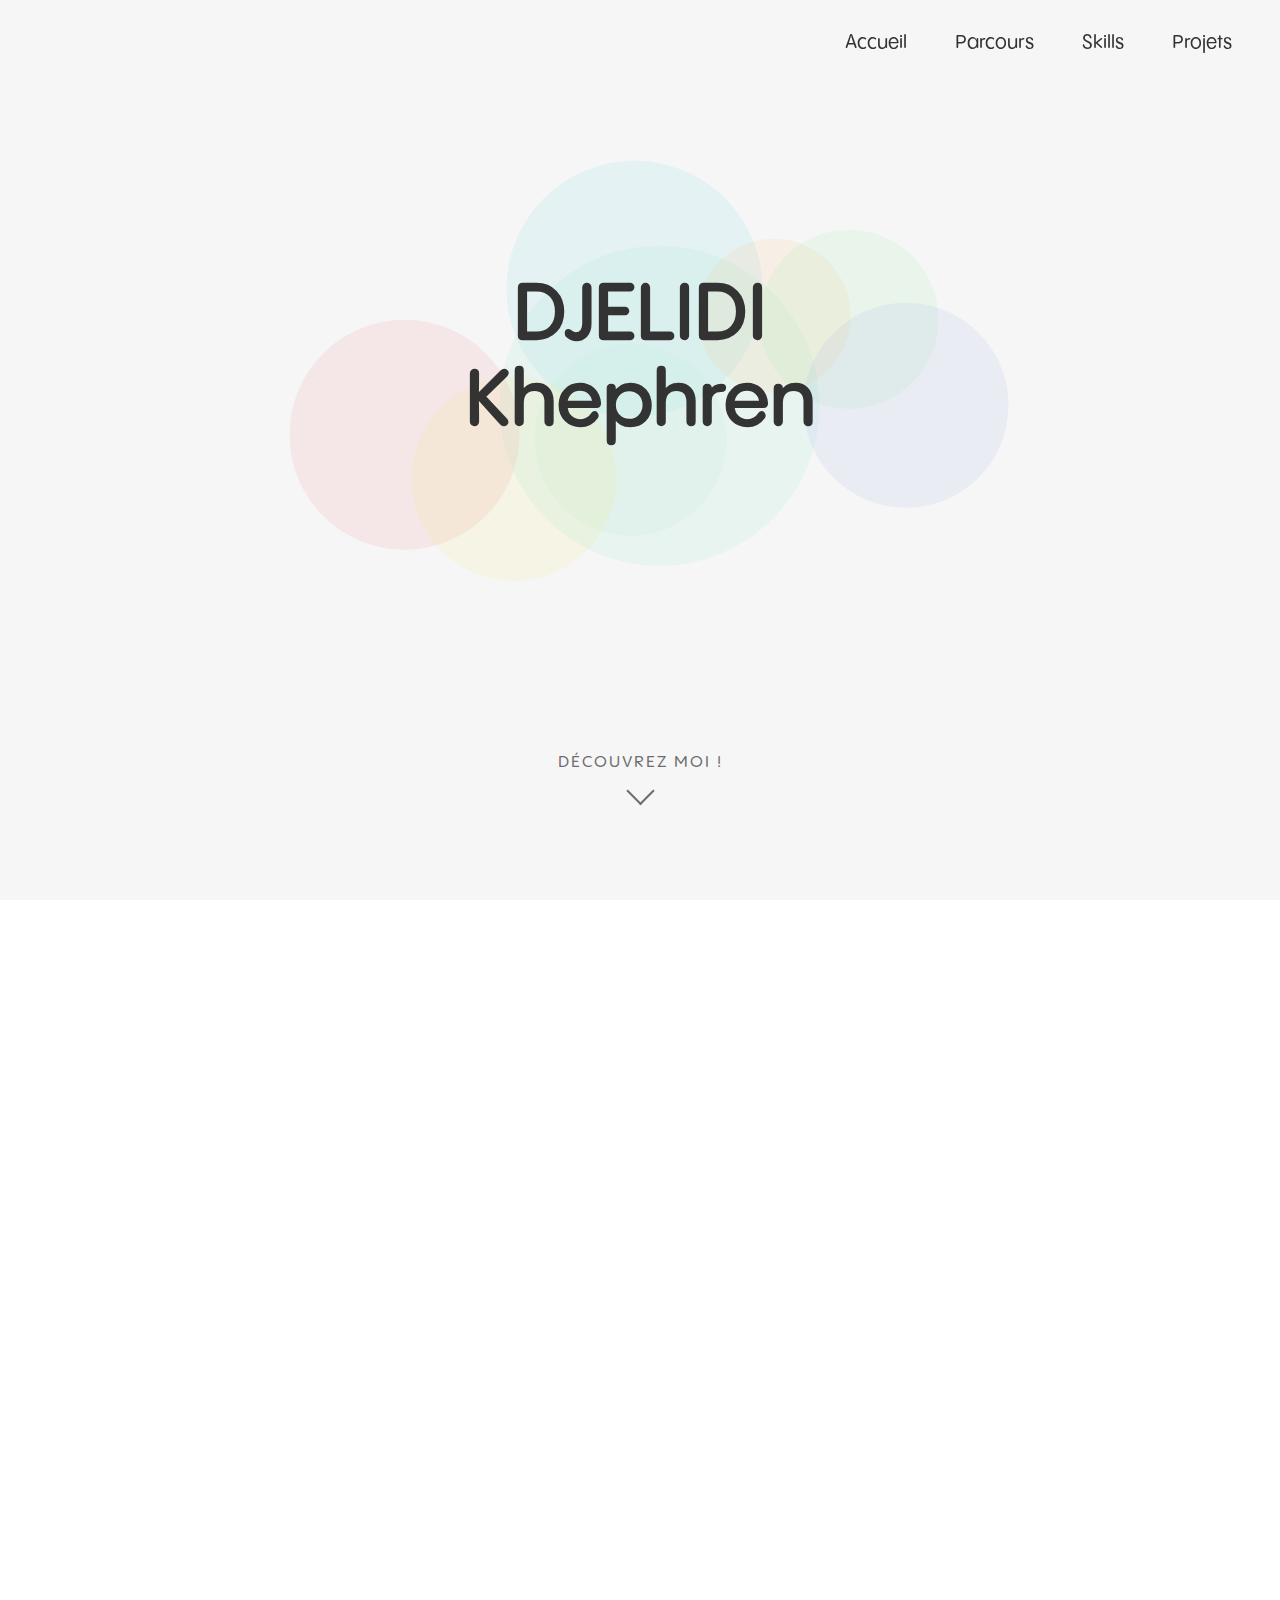
==== index.html @ f9249ec6 "Rename portfolio.html to index.html" ====
<!DOCTYPE html>
<html lang="fr">
<head>
    <meta name="viewport" content="width=device-width, initial-scale=1.0">
    <link href="style/base.css" rel="stylesheet">
    <link href="style/blocs.css" rel="stylesheet">
    <link href="style/home.css" rel="stylesheet">
    <link href="style/parcours.css" rel="stylesheet">
    <link href="style/projets.css" rel="stylesheet">
    <link href="style/profil.css" rel="stylesheet">
    <link href="style/skills.css" rel="stylesheet">
    <meta charset="UTF-8">
    <title>Portfolio</title>
    <script src="js/skill.js" defer></script>
    <script src="js/carouselle .js" defer></script>
    <link rel="stylesheet" href="https://cdnjs.cloudflare.com/ajax/libs/font-awesome/6.5.1/css/all.min.css">
</head>

<body>
    <header class="main-header">
        <nav>
            <ul>
                <li><a href="#home">Accueil</a></li>
                <li><a href="#parcours">Parcours</a></li>
                <li><a href="#skill">Skills</a></li>
                <li><a href="#projets">Projets</a></li>
            </ul>
        </nav>
    </header>
    
    <i class="fa-solid fa-bars icon-menu" onclick="toggleMenu()"></i>
    
    <div class="side-menu" id="sideMenu">
        <ul>
            <li><a href="#home">Accueil</a></li>
            <li><a href="#parcours">Parcours</a></li>
            <li><a href="#skill">Skills</a></li>
            <li><a href="#projets">Projets</a></li>
        </ul>
    </div>
    
    <script>
        function toggleMenu() {
            const menu = document.getElementById('sideMenu');
            menu.classList.toggle('active');
        }
    </script>

<main>
    <section id="home">
        <div class="home-content">
            <div class="name-container">
                <h1>DJELIDI</h1>
                <h1>Khephren</h1>
            </div>
            <div class="background-shapes">
                <div class="shape shape-1"></div>
                <div class="shape shape-2"></div>
                <div class="shape shape-3"></div>
                <div class="shape shape-4"></div>
                <div class="shape shape-5"></div>
                <div class="shape shape-6"></div>
                <div class="shape shape-7"></div>
                <div class="shape shape-8"></div>
            </div>
            <div class="scroll-indicator">
                <span>Découvrez moi !</span>
                <div class="scroll-arrow"></div>
            </div>
        </div>
    </section>

    <header>
    </header>


    <section id="profil">
        <h2>Qui suis-je ?</h2>
        <div class="profil-card">
            <div class="profil-image">
                <img src="assets/profil.jpg" alt="Photo de profil">
            </div>
            <div class="profil-content">
                <p>Je m'appelle DJELIDI Khephren et je suis un étudiant de BUT Informatique. Actuellement en seconde année à l'IUT de Marne-la-Vallée, je souhaite grâce a ce portfolio vous présenter mes compétences et mes projets.</p>
            </div>
            <a href="annexe/cv.pdf" target="_blank" class="cv-button">curriculum vitae</a>
        </div>
    </section>

    <section id="parcours">
        <h2>Parcours</h2>
        <div class="carousel">
            <div class="carousel-container">
                <div class="education-card">
                    <div class="icon-container">
                        <img src="assets/parcours1.svg" alt="Diplôme" class="education-icon">
                    </div>
                    <div class="education-content">
                        <h3>Lycée polyvalent Diderot </h3>
                        <p>Obtention du bac STI2D spécialité SIN avec mention assez bien.</p>
                    </div>
                </div>
                <div class="education-card">
                    <div class="icon-container">
                        <img src="assets/parcours2.svg" alt="Diplôme" class="education-icon">
                    </div>
                    <div class="education-content">
                        <h3>IUT de Marne-la-Vallée</h3>
                        <p>En seconde année de BUT Informatique avec l'obtention du BUT prévu pour 2026.</p>
                    </div>
                </div>
                <div class="education-card">
                    <div class="icon-container">
                        <img src="assets/parcours3.svg" alt="Diplôme" class="education-icon">
                    </div>
                    <div class="education-content">
                        <h3>Le futur</h3>
                        <p>Après mon BUT, je souhaite continuer si possible mes études en école d'ingénieur informatique ou en master informatique.</p>
                    </div>
                </div>
            </div>
            <div class="carousel-controls">
                <button class="carousel-control prev">&lt;</button>
                <button class="carousel-control next">&gt;</button>
            </div>
        </div>
    </section>

    <section id="skill">
        <h2>Compétences</h2>
        <div class="skills-container">
            <div class="skill-group">
                <div class="web-skill">
                    <div class="skill-circle">
                        <i class="fas fa-globe skill-icon"></i>
                        <p>WEB</p>
                    </div>
                    <div class="sub-skill" id="soft-1">
                        <div class="sub-skill-circle">
                            <i class="fab fa-html5"></i>
                        </div>
                        <span>HTML</span>
                    </div>
                    <div class="sub-skill" id="soft-2">
                        <div class="sub-skill-circle">
                            <i class="fab fa-css3-alt"></i>
                        </div>
                        <span>CSS</span>
                    </div>
                    <div class="sub-skill" id="soft-3">
                        <div class="sub-skill-circle">
                            <i class="fab fa-react"></i>
                        </div>
                        <span>React</span>
                    </div>
                    <div class="sub-skill" id="soft-4">
                        <div class="sub-skill-circle">
                            <i class="fab fa-js"></i>
                        </div>
                        <span>JavaScript</span>
                    </div>
                </div>

                <div class="dev-skill">
                    <div class="skill-circle">
                        <i class="fas fa-code skill-icon"></i>
                        <p>DEVELOPPEMENT</p>
                    </div>
                    <div class="sub-skill" id="dev-1">
                        <div class="sub-skill-circle">
                            <i class="fab fa-python"></i>
                        </div>
                        <span>Python</span>
                    </div>
                    <div class="sub-skill" id="dev-2">
                        <div class="sub-skill-circle">
                            <i class="fab fa-java"></i>
                        </div>
                        <span>Java</span>
                    </div>
                    <div class="sub-skill" id="dev-3">
                        <div class="sub-skill-circle">
                            <i class="fas fa-copyright"></i>
                        </div>
                        <span>C</span>
                    </div>
                    <div class="sub-skill" id="dev-4">
                        <div class="sub-skill-circle">
                            <i class="fas fa-terminal"></i>
                        </div>
                        <span>Bash</span>
                    </div>
                    <div class="sub-skill" id="dev-5">
                        <div class="sub-skill-circle">
                            <i class="fab fa-android"></i>
                        </div>
                        <span>Android Studio</span>
                    </div>
                </div>

                <div class="db-skill">
                    <div class="skill-circle">
                        <i class="fas fa-database skill-icon"></i>
                        <p>BDD</p>
                    </div>
                    <div class="sub-skill" id="db-1">
                        <div class="sub-skill-circle">
                            <i class="fas fa-database"></i>
                        </div>
                        <span>MySQL</span>
                    </div>
                    <div class="sub-skill" id="db-2">
                        <div class="sub-skill-circle">
                            <i class="fas fa-database"></i>
                        </div>
                        <span>PostgreSQL</span>
                    </div>
                    <div class="sub-skill" id="db-3">
                        <div class="sub-skill-circle">
                            <i class="fas fa-database"></i>
                        </div>
                        <span>MongoDB</span>
                    </div>
                </div>

                <div class="other-skill">
                    <div class="skill-circle">
                        <i class="fas fa-tools skill-icon"></i>
                        <p>AUTRE</p>
                    </div>
                    <div class="sub-skill" id="other-1">
                        <div class="sub-skill-circle">
                            <i class="fas fa-file-alt"></i>
                        </div>
                        <span>Suite Office</span>
                    </div>
                    <div class="sub-skill" id="other-2">
                        <div class="sub-skill-circle">
                            <i class="fab fa-figma"></i>
                        </div>
                        <span>Figma</span>
                    </div>
                    <div class="sub-skill" id="other-3">
                        <div class="sub-skill-circle">
                            <i class="fas fa-chart-line"></i>
                        </div>
                        <span>Gantt</span>
                    </div>
                    <div class="sub-skill" id="other-4">
                        <div class="sub-skill-circle">
                            <i class="fas fa-users"></i>
                        </div>
                        <span>Esprit d'équipe</span>
                    </div>
                </div>
            </div>
        </div>
    </section>

    <section id="bloc">
        <h2>Blocs</h2>
        <div class="bloc-container">
            <div class="circle-selector">
                <div class="circle circle-1 active" data-bloc="1"></div>
                <div class="circle circle-2" data-bloc="2"></div>
                <div class="circle circle-3" data-bloc="3"></div>
                <div class="circle circle-4" data-bloc="4"></div>
                <div class="circle circle-5" data-bloc="5"></div>
                <div class="circle circle-6" data-bloc="6"></div>
            </div>
            <div class="bloc-content">
                <div class="bloc bloc-1 active">
                    <h3>Réaliser</h3>
                    <div class="bloc-section">
                        <h4>Situations professionnelles</h4>
                        <ul>
                            <li>Élaborer une application informatique</li>
                            <li>Faire évoluer une application informatique</li>
                            <li>Maintenir en conditions opérationnelles une application informatique</li>
                        </ul>
                    </div>
                    <div class="bloc-section">
                        <h4>Compétences développées</h4>
                        <ul>
                            <li>CE1.01 | En respectant les besoins décrits par le client</li>
                            <li>CE1.03 | En appliquant les principes algorithmiques</li>
                            <li>CE1.04 | En veillant à la qualité du code et à sa documentation</li>
                            <li>CE1.06 | En choisissant les ressources techniques appropriées</li>
                        </ul>
                    </div>
                    <div class="bloc-section">
                        <h4>Projet en lien</h4>
                        <a href="#popup-1" class="en-savoir-plus">En savoir plus</a>
                    </div>
                </div>
                <div class="bloc bloc-2">
                    <h3>Optimiser</h3>
                    <div class="bloc-section">
                        <h4>Situations professionnelles</h4>
                        <ul>
                            <li>Proposer des applications informatiques optimisées en fonction de critères spécifiques : temps d'exécution, précision, consommation de ressources</li>
                            <li>Améliorer les performances des programmes dans des contextes contraints</li>
                            <li>Mettre en place des applications informatiques adaptées et efficaces</li>
                        </ul>
                    </div>
                    <div class="bloc-section">
                        <h4>Compétences développées</h4>
                        <ul>
                            <li>CE2.01 | En formalisant et modélisant des situations complexes</li>
                            <li>CE2.02 | En recensant les algorithmes et les structures de données usuels</li>
                            <li>CE2.03 | En s'appuyant sur des schémas de raisonnement</li>
                        </ul>
                    </div>
                    <div class="bloc-section">
                        <h4>Projet en lien</h4>
                        <a href="#popup-2" class="en-savoir-plus">En savoir plus</a>
                    </div>
                </div>
                <div class="bloc bloc-3">
                    <h3>Administrer</h3>
                    <div class="bloc-section">
                        <h4>Situations professionnelles</h4>
                        <ul>
                            <li>Installer, configurer, mettre à disposition, maintenir en conditions opérationnelles des infrastructures, des services et des réseaux et optimiser le système informatique d'une organisation</li>
                            <li>Déployer une nouvelle architecture technique</li>
                            <li>Améliorer une infrastructure existante</li>
                            <li>Sécuriser les applications et les services</li>
                        </ul>
                    </div>
                    <div class="bloc-section">
                        <h4>Compétences développées</h4>
                        <ul>
                            <li>CE3.01 | En sécurisant le système d'information</li>
                            <li>CE3.03 | En appliquant les normes en vigueur et les bonnes pratiques architecturales et de sécurité</li>
                            <li>CE3.02 | En offrant une qualité de service optimale</li>
                            <li>CE3.04 | En assurant la continuité d'activité</li>
                        </ul>
                    </div>
                    <div class="bloc-section">
                        <h4>Projet en lien</h4>
                        <a href="#popup-3" class="en-savoir-plus">En savoir plus</a>
                    </div>
                </div>
                <div class="bloc bloc-4">
                    <h3>Gérer</h3>
                    <div class="bloc-section">
                        <h4>Situations professionnelles</h4>
                        <ul>
                            <li>Concevoir, gérer, administrer et exploiter les données de l'entreprise et mettre à disposition toutes les informations pour un bon pilotage de l'entreprise</li>
                            <li>Lancer un nouveau projet</li>
                            <li>Sécuriser des données</li>
                        </ul>
                    </div>
                    <div class="bloc-section">
                        <h4>Compétences développées</h4>
                        <ul>
                            <li>CE4.01 | En respectant les réglementations sur le respect de la vie privée et la protection des données personnelles</li>
                            <li>CE4.02 | En respectant les enjeux économiques, sociétaux et écologiques de l'utilisation du stockage de données, ainsi que les différentes infrastructures (data centers, cloud, etc.)</li>
                            <li>CE4.05 | En assurant la cohérence et la qualité</li>
                        </ul>
                    </div>
                    <div class="bloc-section">
                        <h4>Projet en lien</h4>
                        <a href="#popup-4" class="en-savoir-plus">En savoir plus</a>
                    </div>
                </div>
                <div class="bloc bloc-5">
                    <h3>Conduire</h3>
                    <div class="bloc-section">
                        <h4>Situations professionnelles</h4>
                        <ul>
                            <li>Satisfaire les besoins des utilisateurs au regard de la chaîne de valeur du client, organiser et piloter un projet informatique avec des méthodes classiques ou agiles</li>
                            <li>Lancer un nouveau projet</li>
                            <li>Piloter le maintien d'un projet en condition opérationnelle</li>
                            <li>Faire évoluer un système d'information</li>
                        </ul>
                    </div>
                    <div class="bloc-section">
                        <h4>Compétences développées</h4>
                        <ul>
                            <li>CE5.04 | En adoptant une démarche proactive, créative et critique</li>
                            <li>CE5.02 | En respectant les règles juridiques et les normes en vigueur</li>
                            <li>CE5.01 | En communiquant efficacement avec les différents acteurs d'un projet</li>
                        </ul>
                    </div>
                    <div class="bloc-section">
                        <h4>Projet en lien</h4>
                        <a href="#popup-5" class="en-savoir-plus">En savoir plus</a>
                    </div>
                </div>
                <div class="bloc bloc-6">
                    <h3>Collaborer</h3>
                    <div class="bloc-section">
                        <h4>Situations professionnelles</h4>
                        <ul>
                            <li>Acquérir, développer et exploiter les aptitudes nécessaires pour travailler efficacement dans une équipe informatique</li>
                            <li>Lancer un nouveau projet</li>
                            <li>Organiser son travail en relation avec celui de son équipe</li>
                            <li>Élaborer, gérer et transmettre de l'information</li>
                        </ul>
                    </div>
                    <div class="bloc-section">
                        <h4>Compétences développées</h4>
                        <ul>
                            <li>CE6.01 | En inscrivant sa démarche au sein d'une équipe pluridisciplinaire</li>
                            <li>CE6.02 | En accompagnant la mise en œuvre des évolutions informatiques</li>
                            <li>CE6.04 | En développant une communication efficace et collaborative</li>
                        </ul>
                    </div>
                    <div class="bloc-section">
                        <h4>Projet en lien</h4>
                        <a href="#popup-6" class="en-savoir-plus">En savoir plus</a>
                    </div>
                </div>
            </div>
        </div>
    </section>

    <!-- Popups pour chaque bloc -->
    <div class="popup-overlay" id="popup-1">
        <div class="popup-content">
            <a href="#bloc" class="popup-close">&times;</a>
            <div class="popup-text">
                <h3>Bloc 1 - Réaliser</h3>
                <p>Dans le cadre du projet "Bankai", nous avons développé une application de gestion bancaire en suivant une démarche agile. Nous avons élaboré et implémenté les fonctionnalités demandées par le Product Owner, telles que l'export de PDF et l'affichage de graphiques.</p>
            </div>
            <img src="assets/projet3.png" class="popup-image">
            <div class="popup-text">
                <p>Nous avons appliqué des principes d'ergonomie et d'accessibilité pour rendre l'application intuitive et facile à utiliser. L'interface a été pensée pour être claire, avec une navigation fluide et accessible à tous.</p>
            </div>
            <img src="assets/bankai2.png" class="popup-image">
            <div class="popup-text">
                <p>Pour garantir une bonne conception, nous avons adopté des pratiques de développement rigoureuses. Un dossier de conception a été réalisé afin de documenter notre code et d'assurer sa lisibilité et sa maintenabilité.</p>
            </div>
            <img src="assets/bankai3.png" class="popup-image">
            <div class="popup-text">
                <p>Enfin, nous avons validé la qualité de l'application à travers un cahier de tests. Nous avons effectué des tests unitaires et fonctionnels pour détecter et corriger d'éventuels problèmes, garantissant ainsi un produit fiable.</p>
            </div>
            <img src="assets/bankai4.png" class="popup-image">
        </div>
    </div>

    <div class="popup-overlay" id="popup-2">
        <div class="popup-content">
            <a href="#bloc" class="popup-close">&times;</a>
            <div class="popup-text">
                <h3>Bloc 2 - Optimiser</h3>
                <p>Dans le projet Travia, nous avons dû choisir les structures de données les plus adaptées pour gérer efficacement les informations du système. Ce choix était crucial pour optimiser les performances et garantir une organisation claire des données.</p>
            </div>
            <img src="assets/travia1.png" class="popup-image">
            <div class="popup-text">
                <p>Pour résoudre le problème de recherche de trajets entre les planètes, nous avons utilisé l'algorithme A*. Cette approche nous a permis d'optimiser les trajets en trouvant les parcours les plus courts et les plus efficaces, tout en garantissant une exécution rapide.</p>
            </div>
            <img src="assets/travia2.png" class="popup-image">
            <div class="popup-text">
                <p>Nous avons également mis en place des mesures de sécurité pour protéger les données stockées en base. Cela nous a permis de comprendre les enjeux liés à la sécurisation des informations et d'appliquer des bonnes pratiques pour éviter les vulnérabilités.</p>
            </div>
            <img src="assets/travia3.png" class="popup-image">
        </div>
    </div>

    <div class="popup-overlay" id="popup-3">
        <div class="popup-content">
            <a href="#bloc" class="popup-close">&times;</a>
            <div class="popup-text">
                <h3>Bloc 3 - Administrer</h3>
                <p>Tout au long de l'année, nous avons réalisé plusieurs TP réseaux, où nous avons conçu et développé des applications communicantes. Ces exercices nous ont permis de mieux comprendre les interactions entre les différents systèmes et la gestion des connexions.</p>
            </div>
            <img src="assets/tp_reseau.png" class="popup-image">
            <div class="popup-text">
                <p>Pour certains projets, nous avons dû héberger nos propres serveurs en local en utilisant Apache. Nous avons ainsi appris à configurer et administrer des serveurs et des services réseau virtualisés.</p>
            </div>
            <img src="assets/xampp.png" class="popup-image">
            <div class="popup-text">
                <p>Enfin, nous avons mis en place des mesures de sécurité pour protéger les services et les données. Cela nous a permis de mieux comprendre les risques liés aux systèmes connectés et d'appliquer des bonnes pratiques pour sécuriser nos infrastructures.</p>
            </div>
        </div>
    </div>

    <div class="popup-overlay" id="popup-4">
        <div class="popup-content">
            <a href="#bloc" class="popup-close">&times;</a>
            <div class="popup-text">
                <h3>Bloc 4 - Gérer</h3>
                <p>Cette année, nous avons travaillé sur différents modèles de bases de données, notamment SQL et NoSQL, afin d'optimiser les structures utilisées en entreprise. Nous avons appliqué ces concepts dans divers projets, dont un système de réservation de billets de train.</p>
            </div>
            <img src="assets/mongodb.png" class="popup-image">
            <div class="popup-text">
                <p>Pour garantir la sécurité des données, nous avons mis en place des mesures assurant leur intégrité et confidentialité, en sécurisant les accès et en protégeant les informations sensibles.</p>
            </div>
            <img src="assets/atlas.png" class="popup-image">
            <div class="popup-text">
                <p>Nous avons également organisé la restitution des données à travers des interfaces programmées, permettant une exploitation claire et efficace des informations stockées.</p>
            </div>
            <img src="assets/mongoose.png" class="popup-image">
            <div class="popup-text">
                <p>Enfin, nous avons manipulé des données hétérogènes, issues de différentes sources et formats, afin d'adapter notre système aux besoins variés d'une application en entreprise.</p>
            </div>
        </div>
    </div>

    <div class="popup-overlay" id="popup-5">
        <div class="popup-content">
            <a href="#bloc" class="popup-close">&times;</a>
            <div class="popup-text">
                <h3>Bloc 5 - Conduire</h3>
                <p>Cette année, nous avons également travaillé sur la gestion de projet et le management, en utilisant des outils comme Gantt, les diagrammes de PERT, les tableaux RACI et les WBS pour mieux comprendre les processus organisationnels et améliorer les systèmes d'information.</p>
            </div>
            <img src="assets/pert.png" class="popup-image">
            <div class="popup-text">
                <p>Nous avons appris à formaliser les besoins du client et de l'utilisateur en rédigeant des spécifications claires et détaillées dans des cahiers des charges, facilitant ainsi la conception et le développement des projets.</p>
            </div>
            <img src="assets/epic_story.png" class="popup-image">
            <div class="popup-text">
                <p>Enfin, nous avons défini et appliqué des méthodes de suivi de projet, en assurant un contrôle régulier de l'avancement grâce à des outils adaptés pour garantir la réussite des différentes phases du projet.</p>
            </div>
            <img src="assets/trello.png" class="popup-image">
            <div class="popup-text">
                <p>Nous avons mené un projet en Agile Scrum, avec un Scrum Master et un Product Owner. En travaillant en sprints et en tenant des daily meetings, nous avons adapté notre développement aux besoins du projet de manière itérative.</p>
            </div>
            <img src="assets/gantt.png" class="popup-image">
        </div>
    </div>

    <div class="popup-overlay" id="popup-6">
        <div class="popup-content">
            <a href="#bloc" class="popup-close">&times;</a>
            <div class="popup-text">
                <h3>Bloc 6 - Collaborer</h3>
                <p>Lors des TD de management, nous avons découvert la structure et le fonctionnement des entreprises, notamment le rôle des DSI et ESN dans l'organisation informatique.</p>
            </div>
            <div class="popup-text">
                <p>Durant les SAE, nous avons appris à travailler en équipe de façon efficace, en adoptant une démarche favorisant la collaboration et l'intégration dans un projet commun.</p>
            </div>
            <img src="assets/raci.png" alt="Epic Story" class="popup-image">
            <div class="popup-text">
                <p>Ces projets nous ont permis de développer nos compétences interpersonnelles, essentielles pour bien communiquer et collaborer au sein d'une équipe informatique.</p>
            </div>
            <div class="popup-text">
                <p>Enfin, nous avons renforcé notre capacité à rendre compte de notre travail en rédigeant des comptes rendus d'activité (CRA), assurant un suivi clair de nos missions.</p>
            </div>
            <img src="assets/cra.png" alt="Compte Rendu d'Activité" class="popup-image">
        </div>
    </div>

    <section id="projets">
        <h2>Projets</h2>
        <div class="projets-container">
            <div class="projet-navigation">
                <div class="projet-dots">
                    <div class="dot active" data-projet="0"></div>
                    <div class="dot" data-projet="1"></div>
                    <div class="dot" data-projet="2"></div>
                    <div class="dot" data-projet="3"></div>
                    <div class="dot" data-projet="4"></div>
                    <div class="dot" data-projet="5"></div>
                </div>
                <div class="projet-arrows">
                    <button class="arrow prev"><i class="fas fa-chevron-left"></i></button>
                    <button class="arrow next"><i class="fas fa-chevron-right"></i></button>
                </div>
            </div>
            
            <div class="projets-wrapper">
                <div class="projet active">
                    <div class="projet-content">
                        <div class="projet-image">
                            <img src="assets/projet1.jpeg" alt="Projet 1">
                        </div>
                        <div class="projet-info">
                            <div class="projet-title">
                                <h3>TRAVIA</h3>
                                <p>Across the Galaxy</p>
                            </div>
                            <div class="projet-section">
                                <h4>Description</h4>
                                <p>Inspirée de l'univers de Star Wars, cette application aide les voyageurs galactiques à trouver le meilleur itinéraire en combinant différents moyens de transport spatiaux.</p>
                            </div>
                            <div class="projet-section">
                                <h4>Équipe</h4>
                                <p>Projet réalisé en équipe de 3 dans le cadre de la SAE 1 du BUT2 Informatique.</p>
                            </div>
                            <div class="projet-section">
                                <h4>Compétences</h4>
                                <div class="projet-technologies">
                                    <div class="competence-icon">
                                        <i class="fab fa-java"></i>
                                    </div>
                                    <div class="competence-icon">
                                        <i class="fas fa-copyright"></i>
                                    </div>
                                    <div class="competence-icon">
                                        <i class="fab fa-php"></i>
                                    </div>
                                    <div class="competence-icon">
                                        <i class="fas fa-database"></i>
                                    </div>
                                </div>
                            </div>
                            <div class="projet-section">
                                <a href="https://github.com/KhephrenDjelidi" target="_blank" class="projet-link">Découvrir</a>
                            </div>
                        </div>
                    </div>
                </div>

                <div class="projet active">
                    <div class="projet-content">
                        <div class="projet-image">
                            <img src="assets/projet2.png" alt="Projet 2">
                        </div>
                        <div class="projet-info">
                            <div class="projet-title">
                                <h3>WIKISPEED</h3>
                                <p>Soit le plus rapide possible</p>
                            </div>
                            <div class="projet-section">
                                <h4>Description</h4>
                                <p>Un jeu aussi bien solo que multijoueur, mélangeant le fun et le challenge, il faut être le plus rapide à parcourir les différents articles demandés.</p>
                            </div>
                            <div class="projet-section">
                                <h4>Équipe</h4>
                                <p>Projet réalisé en équipe de 4 dans le cadre de la SAE 3 du BUT2 Informatique.</p>
                            </div>
                            <div class="projet-section">
                                <h4>Compétences</h4>
                                <div class="projet-technologies">
                                    <div class="competence-icon">
                                        <i class="fab fa-react"></i>
                                    </div>
                                    <div class="competence-icon">
                                        <i class="fab fa-node-js"></i>
                                    </div>
                                    <div class="competence-icon">
                                        <i class="fas fa-database"></i>
                                    </div>
                                </div>
                            </div>
                            <div class="projet-section">
                                <a href="https://github.com/KhephrenDjelidi" target="_blank" class="projet-link">Découvrir</a>
                            </div>
                        </div>
                    </div>
                </div>

                <div class="projet active">
                    <div class="projet-content">
                        <div class="projet-image">
                            <img src="assets/projet3.png" alt="Projet 3">
                        </div>
                        <div class="projet-info">
                            <div class="projet-title">
                                <h3>BANKAI</h3>
                                <p>L'outil de gestion qu'il vous faut</p>
                            </div>
                            <div class="projet-section">
                                <h4>Description</h4>
                                <p>Plateforme concue pour les entreprises afin de gérer leurs trésorerie, remises, et autres opérations bancaires. Elle est capable de générer des graphiques.</p>
                            </div>
                            <div class="projet-section">
                                <h4>Équipe</h4>
                                <p>Projet réalisé en équipe de 5 développeurs dans le cadre de l'apprentissage de la méthode agile scrum.</p>
                            </div>
                            <div class="projet-section">
                                <h4>Compétences</h4>
                                <div class="projet-technologies">
                                    <div class="competence-icon">
                                        <i class="fab fa-php"></i>
                                    </div>
                                    <div class="competence-icon">
                                        <i class="fas fa-database"></i>
                                    </div>
                                    <div class="competence-icon">
                                        <i class="fas fa-tasks"></i>
                                    </div>
                                </div>
                            </div>
                            <div class="projet-section">
                                <a href="https://github.com/KhephrenDjelidi" target="_blank" class="projet-link">Découvrir</a>
                            </div>
                        </div>
                    </div>
                </div>

                <div class="projet active">
                    <div class="projet-content">
                        <div class="projet-image">
                            <img src="assets/projet4.png" alt="Projet 4">
                        </div>
                        <div class="projet-info">
                            <div class="projet-title">
                                <h3>HessNCF</h3>
                                <p>Réservez votre billet à tout moment</p>
                            </div>
                            <div class="projet-section">
                                <h4>Description</h4>
                                <p>Une application de reservation de billets de train, elle permet de rechercher des billets et de les réserver.</p>
                            </div>
                            <div class="projet-section">
                                <h4>Équipe</h4>
                                <p>Projet réalisé en équipe de 5 pour mettre en pratique notre apprentissage de la base de données mongoDB.</p>
                            </div>
                            <div class="projet-section">
                                <h4>Compétences</h4>
                                <div class="projet-technologies">
                                    <div class="competence-icon">
                                        <i class="fab fa-node-js"></i>
                                    </div>
                                    <div class="competence-icon">
                                        <i class="fas fa-database"></i>
                                    </div>
                                    <div class="competence-icon">
                                        <i class="fab fa-html5"></i>
                                    </div>
                                    <div class="competence-icon">
                                        <i class="fab fa-css3-alt"></i>
                                    </div>
                                </div>
                            </div>
                            <div class="projet-section">
                                <a href="https://github.com/KhephrenDjelidi" target="_blank" class="projet-link">Découvrir</a>
                            </div>
                        </div>
                    </div>
                </div>

                <div class="projet">
                    <div class="projet-content">
                        <div class="projet-image">
                            <img src="assets/projet5.png" alt="Projet QIX">
                        </div>
                        <div class="projet-info">
                            <div class="projet-title">
                                <h3>QIX</h3>
                                <p>Un jeu rétro revisité</p>
                            </div>
                            <div class="projet-section">
                                <h4>Description</h4>
                                <p>Recréation du célèbre jeu QIX des années 80 en Python. Un projet qui a permis de développer nos compétences en programmation et en travail d'équipe.</p>
                            </div>
                            <div class="projet-section">
                                <h4>Équipe</h4>
                                <p>Projet réalisé en binôme mettant l'accent sur la collaboration et la gestion de projet.</p>
                            </div>
                            <div class="projet-section">
                                <h4>Compétences</h4>
                                <div class="projet-technologies">
                                    <div class="competence-icon">
                                        <i class="fab fa-python"></i>
                                    </div>
                                    <div class="competence-icon">
                                        <i class="fas fa-users"></i>
                                    </div>
                                </div>
                            </div>
                            <div class="projet-section">
                                <a href="https://github.com/KhephrenDjelidi" target="_blank" class="projet-link">Découvrir</a>
                            </div>
                        </div>
                    </div>
                </div>

                <div class="projet">
                    <div class="projet-content">
                        <div class="projet-image">
                            <img src="assets/projet6.png" alt="Projet UNESCO">
                        </div>
                        <div class="projet-info">
                            <div class="projet-title">
                                <h3>UNESCO</h3>
                                <p>Le patrimoine de la ville d'Alger</p>
                            </div>
                            <div class="projet-section">
                                <h4>Description</h4>
                                <p>Application web en partenariat avec l'UNESCO, le but étant de mettre en avant la culture et le patrimoine culturel de la ville d'Alger pour les natifs et les touristes.</p>
                            </div>
                            <div class="projet-section">
                                <h4>Équipe</h4>
                                <p>Projet réalisé en équipe de 6 combinant gestion de projet, développement web et recherche de données.</p>
                            </div>
                            <div class="projet-section">
                                <h4>Compétences</h4>
                                <div class="projet-technologies">
                                    <div class="competence-icon">
                                        <i class="fab fa-php"></i>
                                    </div>
                                    <div class="competence-icon">
                                        <i class="fas fa-database"></i>
                                    </div>
                                    <div class="competence-icon">
                                        <i class="fab fa-html5"></i>
                                    </div>
                                    <div class="competence-icon">
                                        <i class="fab fa-css3-alt"></i>
                                    </div>
                                    <div class="competence-icon">
                                        <i class="fas fa-search"></i>
                                    </div>
                                </div>
                            </div>
                            <div class="projet-section">
                                <a href="https://github.com/KhephrenDjelidi" target="_blank" class="projet-link">Découvrir</a>
                            </div>
                        </div>
                    </div>
                </div>
            </div>
        </div>
    </section>

    <footer>
        <div class="footer-content">
            <div class="footer-links">
                <a href="mailto:khephdjelidi@email.com" class="footer-link" title="Email">
                    <i class="fas fa-envelope"></i>
                </a>
                <a href="https://www.linkedin.com/in/khephrendjelidi" target="_blank" class="footer-link" title="LinkedIn">
                    <i class="fab fa-linkedin"></i>
                </a>
                <a href="https://github.com/kamusubi" target="_blank" class="footer-link" title="GitHub">
                    <i class="fab fa-github"></i>
                </a>
            </div>
            <div class="footer-copyright">
                <p>&copy; 2025 Khephren Djelidi. Tous droits réservés.</p>
            </div>
        </div>
    </footer>
</main>

<script src="js/parcours.js"></script>
</body>

</html>
---- style/base.css ----
/* Styles de base */
* {
    margin: 0;
    padding: 0;
    box-sizing: border-box;
}

html, body {
    height: 100%;
    font-family: 'Pangram Sans Rounded', sans-serif;
    scroll-behavior: smooth;
    overflow-x: hidden;
}

section {
    height: 100vh; 
}

main {
    background-color: #F6F6F6; 
    font-family: 'Pangram Sans Rounded', sans-serif;
}

@font-face {
    font-family: 'Pangram Sans Rounded';
    src: url('fonts/PPPangramSansRounded-Medium.otf') format('truetype');
}

/* Header */
.main-header {
    position: fixed;
    top: 0;
    right: 0;
    z-index: 1000;
    padding: 2rem 3rem;
    animation: headerAppear 0.8s ease-out forwards;
}

.main-header nav ul {
    display: flex;
    gap: 3rem;
    list-style: none;
}

.main-header nav a {
    color: #333;
    text-decoration: none;
    font-size: 19px;
    font-weight: 500;
    position: relative;
    padding: 0.5rem 0;
    transition: all 0.3s ease;
}

.main-header nav a::after {
    content: '';
    position: absolute;
    bottom: 0;
    left: 0;
    width: 0;
    height: 2px;
    background: linear-gradient(135deg, rgba(181, 234, 215, 0.6), rgba(166, 227, 233, 0.3));
    transition: width 0.3s ease;
    animation: underlineLoop 2s ease-in-out infinite;
}

.main-header nav a:hover {
    color: #A6E3E9;
    transform: translateY(-2px);
}

.main-header nav a:hover::after {
    width: 100%;
}

/* Footer */
footer {
    background-color: #333;
    color: #fff;
    padding: 2rem 0;
    margin-top: 2rem;
}

.footer-content {
    max-width: 1200px;
    margin: 0 auto;
    display: flex;
    flex-direction: column;
    align-items: center;
    gap: 1.5rem;
}

.footer-links {
    display: flex;
    gap: 2rem;
    flex-wrap: wrap;
    justify-content: center;
}

.footer-link {
    color: #fff;
    text-decoration: none;
    display: flex;
    align-items: center;
    justify-content: center;
    transition: all 0.3s ease;
    padding: 1rem;
    border-radius: 50%;
    width: 50px;
    height: 50px;
    background-color: rgba(255, 255, 255, 0.1);
}

.footer-link:hover {
    color: #A6E3E9;
    transform: translateY(-3px);
    background-color: rgba(255, 255, 255, 0.2);
}

.footer-link i {
    font-size: 1.5rem;
}

.footer-copyright {
    text-align: center;
    font-size: 0.9rem;
    opacity: 0.8;
}

/* Animations */
@keyframes headerAppear {
    from {
        transform: translateY(-100%);
        opacity: 0;
    }
    to {
        transform: translateY(0);
        opacity: 1;
    }
}

@keyframes underlineLoop {
    0% {
        background: linear-gradient(135deg, rgba(181, 234, 215, 0.6), rgba(166, 227, 233, 0.3));
    }
    50% {
        background: linear-gradient(135deg, rgba(166, 227, 233, 0.6), rgba(181, 234, 215, 0.3));
    }
    100% {
        background: linear-gradient(135deg, rgba(181, 234, 215, 0.6), rgba(166, 227, 233, 0.3));
    }
}

/* Media Queries */
@media screen and (max-width: 768px) {
    .main-header {
        padding: 1.5rem;
    }

    .main-header nav ul {
        gap: 2rem;
    }

    .main-header nav a {
        font-size: 17px;
    }

    .footer-links {
        gap: 1rem;
    }

    .footer-link {
        font-size: 0.9rem;
    }
}

@media screen and (max-width: 480px) {
    .main-header {
        width: 100%;
        padding: 1rem;
    }

    .main-header nav ul {
        justify-content: space-around;
        gap: 1rem;
    }

    .main-header nav a {
        font-size: 16px;
    }

    .footer-links {
        flex-direction: row;
        align-items: center;
        gap: 1rem;
    }

    .footer-copyright {
        font-size: 0.8rem;
    }
}

/* Sélection de texte */
::selection {
    background-color: #A6E3E9;
    color: #333;
}

::-moz-selection {
    background-color: #A6E3E9;
    color: #333;
}

/* Style global pour les titres de section */
section h2 {
    font-family: 'Pangram Sans Rounded', sans-serif;
    font-size: 56px;
    color: #333;
    text-align: center;
    margin: 0 auto 2rem;
    position: relative;
    padding-bottom: 1rem;
    opacity: 0;
    transform: translateY(20px);
    animation: titleAppear 0.8s ease-out forwards;
    transition: color 0.3s ease;
    width: fit-content;
    display: block;
}

section h2::after {
    content: '';
    position: absolute;
    bottom: 0;
    left: 50%;
    width: 60px;
    height: 3px;
    background: linear-gradient(135deg, rgba(181, 234, 215, 0.6), rgba(166, 227, 233, 0.3));
    transform: translateX(-50%);
    border-radius: 2px;
    animation: barPulse 7s ease-in-out infinite;
}

section h2:hover {
    color: #A6E3E9;
}

/* Animations pour les titres */
@keyframes titleAppear {
    0% {
        opacity: 0;
        transform: translateY(20px);
    }
    100% {
        opacity: 1;
        transform: translateY(0);
    }
}

/* Animation pour la barre qui pulse */
@keyframes barPulse {
    0% {
        width: 60px;
        background: linear-gradient(135deg, rgba(181, 234, 215, 0.6), rgba(166, 227, 233, 0.3));
    }
    50% {
        width: 120px;
        background: linear-gradient(135deg, rgba(181, 234, 215, 0.3), rgba(166, 227, 233, 0.6));
    }
    100% {
        width: 60px;
        background: linear-gradient(135deg, rgba(181, 234, 215, 0.6), rgba(166, 227, 233, 0.3));
    }
}

/* Responsive pour les titres */
@media screen and (max-width: 768px) {
    section h2 {
        font-size: 45px;
    }
}

@media screen and (max-width: 480px) {
    section h2 {
        font-size: 35px;
    }
}

.icon-menu {
    font-size: 24px;
    color: black;
    cursor: pointer;
    position: fixed;
    top: 20px;
    right: 20px;
    display: none;
}

.icon-menu {
    display: none;
    font-size: 24px;
    color: rgb(0, 0, 0);
    cursor: pointer;
    position: fixed;
    top: 20px;
    right: 20px;
    z-index: 1000;
}

.side-menu {
    position: fixed;
    top: 0;
    right: -250px;
    width: 250px;
    height: 100%;
    background-color: #222;
    transition: right 0.3s ease;
    padding-top: 60px;
    z-index: 100;
}

.side-menu ul {
    list-style: none;
    padding: 0;
}

.side-menu ul li {
    padding: 10px;
    text-align: center;
}

.side-menu ul li a {
    color: white;
    text-decoration: none;
    display: block;
}

.side-menu .close-menu {
    position: absolute;
    top: 20px;
    right: 20px;
    font-size: 24px;
    color: white;
    cursor: pointer;
}

.side-menu.active {
    right: 0;
}

@media screen and (max-width: 770px) {
    .main-header {
        display: none;
    }
    .icon-menu {
        display: block;
    }
}

@media screen and (min-width: 771px) {
    .icon-menu {
        display: none !important;
    }
}
---- style/blocs.css ----
/* Section Blocs de compétences */
.bloc-container {
    max-width: 1200px;
    margin: 0 auto;
    padding: 2rem;
}

.circle-selector {
    display: flex;
    justify-content: space-between;
    align-items: center;
    margin-bottom: 6%;
    padding: 2rem;
    gap: 2rem;
}

.circle {
    width: 120px;
    height: 120px;
    border-radius: 50%;
    cursor: pointer;
    transition: all 0.3s ease;
    opacity: 0.7;
    position: relative;
    display: flex;
    align-items: center;
    justify-content: center;
    animation: floatCircle 3s ease-in-out infinite;
}

/* Animation différente pour chaque cercle */
.circle-1 { animation-delay: 0s; }
.circle-2 { animation-delay: 0.5s; }
.circle-3 { animation-delay: 1s; }
.circle-4 { animation-delay: 1.5s; }
.circle-5 { animation-delay: 2s; }
.circle-6 { animation-delay: 2.5s; }

@keyframes floatCircle {
    0%, 100% {
        transform: translateY(0);
    }
    50% {
        transform: translateY(-10px);
    }
}

.circle:hover {
    transform: scale(1.05);
    opacity: 1;
    animation-play-state: paused;
}

.circle.active {
    opacity: 1;
    transform: scale(1.05);
    animation-play-state: paused;
}

/* Couleurs des ronds */
.circle-1 { background-color: #F28E8E; }
.circle-2 { background-color: #FFC58A; }
.circle-3 { background-color: #F0E781; }
.circle-4 { background-color: #9FF0AB; }
.circle-5 { background-color: #A6B3E9; }
.circle-6 { background-color: #8E8E8E; }

/* Tailles différentes pour les ronds */
.circle-1 { width: 140px; height: 140px; }
.circle-2 { width: 100px; height: 100px; }
.circle-3 { width: 120px; height: 120px; }
.circle-4 { width: 90px; height: 90px; }
.circle-5 { width: 130px; height: 130px; }
.circle-6 { width: 110px; height: 110px; }

/* Texte au centre des ronds */
.circle::before {
    content: attr(data-bloc);
    position: absolute;
    color: #333;
    font-weight: bold;
    font-size: 1.2rem;
    text-align: center;
    padding: 0 10px;
    line-height: 1.2;
}

.bloc-content {
    position: relative;
    min-height: 300px;
    margin-top: 2rem;
}

.bloc {
    position: absolute;
    width: 100%;
    opacity: 0;
    visibility: hidden;
    transition: all 0.5s ease;
    padding: 1.5rem;
    border-radius: 15px;
    box-shadow: 0 4px 15px rgba(0, 0, 0, 0.1);
}

.bloc.active {
    opacity: 1;
    visibility: visible;
}

/* Couleurs des blocs */
.bloc-1 { background-color: rgba(242, 142, 142, 0.7); }
.bloc-2 { background-color: rgba(255, 197, 138, 0.7); }
.bloc-3 { background-color: rgba(240, 231, 129, 0.7); }
.bloc-4 { background-color: rgba(159, 240, 171, 0.7); }
.bloc-5 { background-color: rgba(166, 179, 233, 0.7); }
.bloc-6 { background-color: rgba(142, 142, 142, 0.7); }

.bloc h3 {
    margin-bottom: 1rem;
    color: #333;
    font-size: 26px;
    text-align: center;
}

.bloc-section h4 {
    color: #333;
    font-size: 20px;
    margin-bottom: 1rem;
    font-weight: 600;
}

.bloc-section ul {
    list-style: none;
    padding-left: 1rem;
    margin-bottom: 1rem;
}

.bloc-section li {
    margin-bottom: 0.4rem;
    position: relative;
    padding-left: 1.5rem;
    line-height: 1.4;
    font-size: 16px;
}

.bloc-section li::before {
    content: '•';
    position: absolute;
    left: 0;
    color: #333;
}

.bloc-section a {
    color: #333;
    text-decoration: none;
    transition: color 0.3s ease;
}


/* Style pour le bouton "En savoir plus" */
.en-savoir-plus {
    display: inline-block;
    padding: 0.8rem 1.5rem;
    border-radius: 25px;
    font-weight: 600;
    cursor: pointer;
    transition: all 0.3s ease;
    text-decoration: none;
    color: #333;
    text-align: center;
}

/* Couleurs spécifiques pour chaque bloc */
.bloc-1 .en-savoir-plus { background-color: #E66B6B; }
.bloc-2 .en-savoir-plus { background-color: #E6A66B; }
.bloc-3 .en-savoir-plus { background-color: #E6D66B; }
.bloc-4 .en-savoir-plus { background-color: #6BE67B; }
.bloc-5 .en-savoir-plus { background-color: #6B8BE6; }
.bloc-6 .en-savoir-plus { background-color: #6B6B6B; }

.en-savoir-plus:hover {
    transform: translateY(-2px);
    box-shadow: 0 4px 15px rgba(0, 0, 0, 0.2);
}

/* Style pour le popup */
.popup-overlay {
    display: none;
    position: fixed;
    top: 0;
    left: 0;
    width: 100%;
    height: 100%;
    background-color: rgba(0, 0, 0, 0.7);
    z-index: 1000;
    justify-content: center;
    align-items: center;
}

.popup-overlay:target {
    display: flex;
}

.popup-overlay:target ~ body {
    overflow: hidden;
}

.popup-content {
    background-color: #fff;
    padding: 2rem;
    border-radius: 15px;
    max-width: 800px;
    width: 90%;
    max-height: 90vh;
    overflow-y: auto;
    position: relative;
    box-shadow: 0 5px 20px rgba(0, 0, 0, 0.3);
    animation: popupAppear 0.3s ease-out;
}

@keyframes popupAppear {
    from {
        opacity: 0;
        transform: scale(0.95);
    }
    to {
        opacity: 1;
        transform: scale(1);
    }
}

.popup-close {
    position: absolute;
    top: 1rem;
    right: 1rem;
    font-size: 1.5rem;
    cursor: pointer;
    color: #333;
    transition: color 0.3s ease;
    text-decoration: none;
    width: 30px;
    height: 30px;
    display: flex;
    align-items: center;
    justify-content: center;
    border-radius: 50%;
}

.popup-close:hover {
    color: #A6E3E9;
}

.popup-text {
    margin-bottom: 1.5rem;
    line-height: 1.6;
}

.popup-text h3 {
    margin-bottom: 0.6rem;
}

.popup-image {
    width: 100%;
    max-height: 600px;
    object-fit: cover;
    border-radius: 10px;
    margin: 1.2rem 0;
}

/* Media Queries */
@media screen and (max-width: 768px) {
    .circle-selector {
        padding: 1rem;
        gap: 1rem;
        flex-wrap: wrap;
        justify-content: center;
    }

    .circle-1 { width: 120px; height: 120px; }
    .circle-2 { width: 90px; height: 90px; }
    .circle-3 { width: 100px; height: 100px; }
    .circle-4 { width: 80px; height: 80px; }
    .circle-5 { width: 110px; height: 110px; }
    .circle-6 { width: 95px; height: 95px; }

    .circle::before {
        font-size: 1rem;
    }

    .bloc-container {
        padding: 1rem;
    }

    .bloc {
        padding: 1rem;
    }

    .bloc h3 {
        font-size: 22px;
        margin-bottom: 0.8rem;
    }

    .bloc-section h4 {
        font-size: 18px;
        margin-bottom: 0.8rem;
    }

    .bloc-section li {
        font-size: 14px;
        margin-bottom: 0.6rem;
        padding-left: 1.2rem;
    }

    .bloc-content {
        min-height: 250px;
    }

    .popup-content {
        padding: 1.5rem;
        width: 95%;
    }

    .popup-image {
        max-height: 300px;
    }
}

@media screen and (max-width: 480px) {
    .circle-selector {
        padding: 0.8rem;
        gap: 0.8rem;
    }

    .circle-1 { width: 100px; height: 100px; }
    .circle-2 { width: 80px; height: 80px; }
    .circle-3 { width: 90px; height: 90px; }
    .circle-4 { width: 70px; height: 70px; }
    .circle-5 { width: 95px; height: 95px; }
    .circle-6 { width: 85px; height: 85px; }

    .circle::before {
        font-size: 0.8rem;
    }

    .bloc-container {
        padding: 0.8rem;
    }

    .bloc {
        padding: 0.8rem;
    }

    .bloc h3 {
        font-size: 20px;
        margin-bottom: 0.6rem;
    }

    .bloc-section h4 {
        font-size: 16px;
        margin-bottom: 0.6rem;
    }

    .bloc-section li {
        font-size: 13px;
        margin-bottom: 0.5rem;
        padding-left: 1rem;
    }

    .bloc-content {
        min-height: 200px;
    }

    .popup-content {
        padding: 1rem;
    }

    .popup-image {
        max-height: 250px;
    }
}
---- style/home.css ----
/* Section Home */
#home {
    height: 100vh;
    display: flex;
    justify-content: center;
    align-items: center;
    position: relative;
    overflow: hidden;
}

.home-content {
    position: relative;
    z-index: 2;
    text-align: center;
    transform: translateY(-10vh);
}

.name-container {
    position: relative;
    z-index: 2;
}

.name-container h1 {
    font-size: 6vw;
    line-height: 1;
    margin: 0;
    color: #333;
    font-weight: 600;
    transition: all 0.3s ease;
    position: relative;
}

.name-container h1:first-child {
    margin-bottom: 1vh;
}

.name-container h1:hover {
    transform: translateX(20px);
    color: #A6E3E9;
}


/* Formes d'arrière-plan */
.background-shapes {
    position: absolute;
    top: 50%;
    left: 50%;
    width: 100%;
    height: 100%;
    z-index: 1;
    transform: translate(-50%, -50%);
}

.shape {
    position: absolute;
    border-radius: 50%;
    opacity: 0.7;
}

.shape-1 {
    width: 25vw;
    height: 25vw;
    background-color: rgba(181, 234, 215, 0.3);
    top: -20%;
    left: 10%;
    animation: float 8s ease-in-out infinite;
}

.shape-2 {
    width: 20vw;
    height: 20vw;
    background-color: rgba(166, 227, 233, 0.3);
    bottom: 15%;
    right: 15%;
    animation: float 10s ease-in-out infinite reverse;
}

.shape-3 {
    width: 15vw;
    height: 15vw;
    background-color: rgba(181, 234, 215, 0.2);
    top: 40%;
    left: 20%;
    animation: pulse 6s ease-in-out infinite;
}

.shape-4 {
    width: 18vw;
    height: 18vw;
    background-color: rgba(242, 142, 142, 0.2);
    top: 25%;
    left: -50%;
    animation: float 9s ease-in-out infinite;
}

.shape-5 {
    width: 12vw;
    height: 12vw;
    background-color: rgba(255, 197, 138, 0.2);
    bottom: 30%;
    right: -10%;
    animation: pulse 7s ease-in-out infinite;
}

.shape-6 {
    width: 16vw;
    height: 16vw;
    background-color: rgba(240, 231, 129, 0.2);
    top: 60%;
    left: -15%;
    animation: float 11s ease-in-out infinite reverse;
}

.shape-7 {
    width: 14vw;
    height: 14vw;
    background-color: rgba(159, 240, 171, 0.2);
    bottom: 20%;
    right: -35%;
    animation: pulse 8s ease-in-out infinite;
}

.shape-8 {
    width: 16vw;
    height: 16vw;
    background-color: rgba(166, 179, 233, 0.2);
    top: 15%;
    right: -55%;
    animation: float 12s ease-in-out infinite;
}

/* Indicateur de défilement */
.scroll-indicator {
    position: absolute;
    bottom: -40vh;
    left: 50%;
    transform: translateX(-50%);
    display: flex;
    flex-direction: column;
    align-items: center;
    gap: 1vh;
    opacity: 0.7;
    transition: opacity 0.3s ease;
    z-index: 3;
    cursor: pointer;
}

.scroll-indicator:hover {
    opacity: 1;
}

.scroll-indicator span {
    font-size: 16px;
    color: #333;
    text-transform: uppercase;
    letter-spacing: 2px;
    font-weight: 500;
}

.scroll-arrow {
    width: 20px;
    height: 20px;
    border-right: 2px solid #333;
    border-bottom: 2px solid #333;
    transform: rotate(45deg);
    animation: scrollIndicator 2s infinite;
}

/* Animations */
@keyframes float {
    0%, 100% {
        transform: translate(0, 0);
    }
    50% {
        transform: translate(20px, 20px);
    }
}

@keyframes pulse {
    0%, 100% {
        transform: scale(1);
    }
    50% {
        transform: scale(1.1);
    }
}

@keyframes scrollIndicator {
    0% {
        opacity: 0;
        transform: rotate(45deg) translate(-5px, -5px);
    }
    50% {
        opacity: 1;
    }
    100% {
        opacity: 0;
        transform: rotate(45deg) translate(5px, 5px);
    }
}


/* Media Queries */
@media screen and (max-width: 768px) {
    .name-container h1 {
        font-size: 8vw;
    }

    .scroll-indicator {
        bottom: -30vh;
    }

    .shape-1 { width: 30vw; height: 30vw; }
    .shape-2 { width: 25vw; height: 25vw; }
    .shape-3 { width: 20vw; height: 20vw; }
    .shape-4, .shape-5, .shape-6, .shape-7, .shape-8 { display: none; }
}

@media screen and (max-width: 480px) {
    .name-container h1 {
        font-size: 11vw;
    }
    
    .home-content {
        transform: translateY(-5vh);
    }

    .scroll-indicator {
        bottom: -30vh;
        margin-top: 2vh;
    }

    .scroll-indicator span {
        font-size: 14px;
    }

    .shape-1 { width: 40vw; height: 40vw; left: 0; }
    .shape-2 { width: 35vw; height: 35vw; right: 0; }
    .shape-3 { width: 30vw; height: 30vw; left: 10%; }
}
---- style/parcours.css ----
/* Section Parcours */
#parcours {
    display: flex;
    flex-direction: column;
    align-items: center;
    width: 100%;
    overflow: hidden;
}

.carousel {
    width: 100%;
    max-width: 1400px;
    position: relative;
    margin-top: 10%;
    justify-content: center;
    align-items: center;
}

.carousel-container {
    display: flex;
    justify-content: center;
    align-items: center;
    padding: 2rem;
    min-height: 400px;
    position: relative;
    width: 100%;
}

.education-card {
    background: linear-gradient(135deg, rgba(181, 234, 215, 0.6), rgba(166, 227, 233, 0.3));
    border: 2px solid rgba(166, 227, 233, 0.5);
    border-radius: 15px;
    padding: 2rem;
    width: 25vw;
    min-height: 35vh;
    text-align: center;
    box-shadow: none;
    transition: all 0.5s ease;
    position: absolute;
    display: flex;
    flex-direction: column;
    overflow: hidden;
}

.education-card.left {
    transform: translateX(-110%) scale(0.7);
    opacity: 1;
    z-index: 1;
}

.education-card.center {
    transform: translateX(0) scale(1.1);
    opacity: 1;
    z-index: 2;
}

.education-card.right {
    transform: translateX(110%) scale(0.7);
    opacity: 1;
    z-index: 1;
}

.education-card:hover {
    background: linear-gradient(135deg, rgba(166, 227, 233, 0.6), rgba(181, 234, 215, 0.3));
    transform: translateY(-5px);
    box-shadow: 0 5px 15px rgba(0, 0, 0, 0.1);
}

.education-card.left:hover {
    transform: translateX(-110%) scale(0.7) translateY(-5px);
}

.education-card.right:hover {
    transform: translateX(110%) scale(0.7) translateY(-5px);
}

.education-card.center:hover {
    transform: translateX(0) scale(1.1) translateY(-5px);
}

.icon-container {
    background-color: transparent;
    width: 80px;
    height: 80px;
    border-radius: 0;
    display: flex;
    align-items: center;
    justify-content: center;
    margin: 0 auto 1.5rem;
    box-shadow: none;
}

.icon-container img {
    width: 6vw;
    height: fit-content;
}

.education-icon {
    width: 50px;
    height: 50px;
}

.education-content h3 {
    font-size: 24px;
    margin-bottom: 1.2rem;
    color: #333;
}

.education-content p {
    font-size: 16px;
    color: #666;
    line-height: 1.5;
    margin-bottom: 1.2rem;
}

.carousel-controls {
    display: flex;
    justify-content: center;
    gap: 2rem;
    margin-top: 5%;
}

.carousel-control {
    background: linear-gradient(135deg, rgba(181, 234, 215, 0.6), rgba(166, 227, 233, 0.3));
    border: 2px solid rgba(166, 227, 233, 0.5);
    border-radius: 50%;
    width: 40px;
    height: 40px;
    cursor: pointer;
    display: flex;
    align-items: center;
    justify-content: center;
    font-size: 20px;
    transition: all 0.3s ease;
    position: relative;
    z-index: 10;
}

.carousel-control:hover {
    background: linear-gradient(135deg, rgba(181, 234, 215, 0.8), rgba(166, 227, 233, 0.5));
    transform: scale(1.1);
}

.education-content {
    opacity: 0;
    transition: opacity 0.3s ease;
    height: 0;
    overflow: hidden;
}

.education-card.center .education-content {
    opacity: 1;
    height: auto;
    transition: opacity 0.3s ease 0.2s;
}

.education-card.left .education-content,
.education-card.right .education-content {
    opacity: 0;
    height: 0;
    transition: opacity 0.3s ease;
}

/* Styles spécifiques pour les cartes latérales */
.education-card.left .icon-container,
.education-card.right .icon-container {
    width: 20vh;
    height: 20vh;
    margin: auto;
    transform: translateY(0);
}

.education-card.left .education-icon,
.education-card.right .education-icon {
    width: 25vh;
    height: auto;
}

/* Style pour la carte centrale */
.education-card.center .icon-container {
    width: 10vh;
    height: 10vh;
    margin: 0 auto 2vh;
}

.education-card.center .education-icon {
    width: 10vh;
    height: auto;
}

/* Media Queries */
@media screen and (max-width: 1200px) {
    .education-card {
        width: 280px;
        min-height: 320px;
        padding: 1.8rem;
    }
}

@media screen and (max-width: 900px) {
    .education-card {
        width: 260px;
        min-height: 300px;
        padding: 1.5rem;
    }

    .icon-container {
        width: 70px;
        height: 70px;
    }

    .education-icon {
        width: 40px;
        height: 40px;
    }

    .education-content h3 {
        font-size: 1.3rem;
    }

    .education-content p {
        font-size: 0.95rem;
    }
}

@media screen and (max-width: 768px) {
    .carousel {
        margin-top: 20%;
    }

    .carousel-container {
        min-height: 450px;
        padding: 1rem;
    }

    .education-card {
        width: 280px;
        min-height: 350px;
        padding: 1.5rem;
    }

    .education-card.center {
        transform: translateX(0) scale(1.05);
    }

    .carousel-controls {
        margin-top: 4rem;
    }
}

@media screen and (max-width: 480px) {
    .carousel {
        margin-top: 25%;
    }

    .carousel-container {
        min-height: 400px;
        padding: 0.5rem;
    }

    .education-card {
        width: 260px;
        min-height: 320px;
        padding: 1.2rem;
    }

    .education-card.center {
        transform: translateX(0) scale(1.03);
    }

    .carousel-controls {
        margin-top: 5rem;
    }
}
---- style/projets.css ----
/* Section Projets */
#projets {
    display: flex;
    flex-direction: column;
    align-items: center;
    padding: 4rem 2rem;
    background-color: #F6F6F6;
}

.projets-container {
    width: 100%;
    max-width: 1200px;
    margin: 0 auto;
    position: relative;
}

.projet-navigation {
    display: flex;
    justify-content: space-between;
    align-items: center;
    margin-bottom: 3rem;
}

.projet-dots {
    display: flex;
    gap: 1rem;
}

.dot {
    width: 12px;
    height: 12px;
    border-radius: 50%;
    background: linear-gradient(135deg, rgba(181, 234, 215, 0.6), rgba(166, 227, 233, 0.3));
    cursor: pointer;
    transition: all 0.3s ease;
    opacity: 0.5;
}

.dot.active {
    opacity: 1;
    transform: scale(1.2);
    background: linear-gradient(135deg, rgba(181, 234, 215, 0.8), rgba(166, 227, 233, 0.5));
}

.projet-arrows {
    display: flex;
    gap: 1rem;
}

.arrow {
    width: 40px;
    height: 40px;
    border-radius: 50%;
    border: 2px solid rgba(166, 227, 233, 0.5);
    background: linear-gradient(135deg, rgba(181, 234, 215, 0.6), rgba(166, 227, 233, 0.3));
    color: #333;
    cursor: pointer;
    display: flex;
    align-items: center;
    justify-content: center;
    transition: all 0.3s ease;
}

.arrow:hover {
    background: linear-gradient(135deg, rgba(181, 234, 215, 0.8), rgba(166, 227, 233, 0.5));
    transform: scale(1.1);
}

.projets-wrapper {
    position: relative;
    height: 65vh;
}

.projet {
    position: absolute;
    width: 100%;
    height: 100%;
    opacity: 0;
    transform: translateX(100%);
    transition: all 0.5s cubic-bezier(0.4, 0, 0.2, 1);
    visibility: visible;
}

.projet.active {
    opacity: 1;
    transform: translateX(0);
}

.projet-content {
    display: flex;
    flex-direction: row;
    height: 100%;
    background: linear-gradient(135deg, rgba(181, 234, 215, 0.6), rgba(166, 227, 233, 0.3));
    border-radius: 20px;
    overflow: hidden;
    box-shadow: 0 10px 30px rgba(0, 0, 0, 0.1);
    padding: 0px 25px;
    align-items: center;
    transition: all 0.5s ease;
}

.projet-content:hover {
    background: linear-gradient(135deg, rgba(166, 227, 233, 0.6), rgba(181, 234, 215, 0.3));
    box-shadow: 0 5px 15px rgba(0, 0, 0, 0.05);
}

.projet-image {
    width: 70%;
    height: 90%;
    position: relative;
    overflow: hidden;
    border-radius: 15px;
    box-shadow: 0 5px 15px rgba(0, 0, 0, 0.1);
}

.projet-image img {
    width: 100%;
    height: 100%;
    object-fit: cover;
}

.projet-info {
    width: 35%;
    padding: 0 30px;
    display: flex;
    flex-direction: column;
    gap: 15px;
}

.projet-title {
    padding-bottom: 0.5rem;
    border-bottom: 2px solid rgba(166, 227, 233, 0.5);
}

.projet-title h3 {
    font-size: 35px;
    color: #333;
    font-weight: 600;
    margin-bottom: 0.5rem;
}

.projet-title p {
    font-size: 18px;
    color: #666;
    font-style: italic;
}

.projet-section {
    margin-bottom: 3%;
}

.projet-section h4 {
    font-size: 22px;
    color: #333;
    margin-bottom: 3%;
    font-weight: 600;
    position: relative;
}

.projet-info p {
    font-size: 16px;
    line-height: 1.6;
    color: #333;
}

.projet-technologies {
    display: flex;
    gap: 1rem;
    flex-wrap: wrap;
    margin-top: 5%;
}

.competence-icon {
    width: 45px;
    height: 45px;
    display: flex;
    align-items: center;
    justify-content: center;
    background-color: white;
    border-radius: 50%;
    transition: all 0.3s ease;
}

.competence-icon:hover {
    transform: translateY(-3px);
    box-shadow: 0 5px 15px rgba(0, 0, 0, 0.1);
}

.projet-link {
    background-color: #A6E3E9;
    border: 2px solid #A6E3E9;
    border-radius: 30px;
    padding: 1.2vh 4vh;
    font-size: 18px;
    color: #333;
    cursor: pointer;
    transition: all 0.4s cubic-bezier(0.175, 0.885, 0.32, 1.275);
    box-shadow: 0 4px 15px rgba(166, 227, 233, 0.3);
    text-transform: uppercase;
    letter-spacing: 2px;
    text-decoration: none;
    display: block;
    width: fit-content;
    margin: 0 auto;
}

.projet-link:hover {
    background-color: #A6E3E9;
    transform: translateY(-3px);
    box-shadow: 0 6px 20px rgba(166, 227, 233, 0.4);
}

.projet-link:active {
    transform: translateY(1px);
    box-shadow: 0 2px 10px rgba(166, 227, 233, 0.3);
}

/* Media Queries */
@media screen and (max-width: 1024px) {
    .projet-content {
        flex-direction: column;
        padding: 20px;
    }

    .projet-image {
        display: none;
    }

    .projet-info {
        width: 100%;
        padding: 0;
    }
}

@media screen and (max-width: 768px) {
    .projet-navigation {
        flex-direction: column;
        gap: 1rem;
        margin-bottom: 2rem;
    }

    .projet-content {
        padding: 15px;
        height: auto;
    }

    .projet-image {
        display: none;
    }
}

@media screen and (max-width: 480px) {
    .projet-navigation {
        flex-direction: column;
        gap: 1rem;
        margin-bottom: 5%;
    }

    .projet-dots {
        order: 2;
    }

    .projet-arrows {
        order: 1;
    }

    .projet-info {
        padding: 2px;
    }

    .projet-section h4 {
        font-size: 18px;
        margin-bottom: 0.8rem;
    }

    .projet-link {
        padding: 0.8vh 2.5vh;
        font-size: 14px;
        margin: 0 auto;
    }

    .projet-image {
        width: 95%;
        height: 300px;
    }
}
---- style/profil.css ----
/* Section Profil */
#profil {
    display: flex;
    flex-direction: column;
    align-items: center;
    width: 100%;
    height: 100vh;
    padding: 2rem;
}

.profil-card {
    background: linear-gradient(135deg, rgba(181, 234, 215, 0.6), rgba(166, 227, 233, 0.3));
    border-radius: 15px;
    padding: 4vh;
    width: 60%;
    max-width: 800px;
    display: flex;
    flex-direction: column;
    align-items: center;
    gap: 3vh;
    box-shadow: rgba(0, 0, 0, 0.35) 0px 5px 15px;
    transition: all 0.7s ease;
    margin-top: 10%;
}

.profil-card:hover {
    background: linear-gradient(135deg, rgba(166, 227, 233, 0.6), rgba(181, 234, 215, 0.3));
    transform: scale(1.03);
    box-shadow: rgba(0, 0, 0, 0.20) 0px 5px 15px;
}

.profil-image {
    width: 200px;
    height: 200px;
    border-radius: 50%;
    overflow: hidden;
    background-color: #ddd;
}

.profil-image img {
    width: 100%;
    height: 100%;
    object-fit: cover;
}

.profil-content {
    text-align: center;
    max-width: 80%;
}

.profil-content p {
    font-size: 18px;
    line-height: 1.6;
    color: #333;
}

.cv-button {
    background-color: #A6E3E9;
    border: 2px solid #A6E3E9;
    border-radius: 30px;
    padding: 1.2vh 4vh;
    font-size: 18px;
    color: #333;
    cursor: pointer;
    transition: all 0.4s cubic-bezier(0.175, 0.885, 0.32, 1.275);
    font-family: 'Pangram Sans Rounded', sans-serif;
    text-align: center;
    position: relative;
    overflow: hidden;
    box-shadow: 0 4px 15px rgba(166, 227, 233, 0.3);
    text-transform: uppercase;
    letter-spacing: 1px;
    font-weight: 500;
    text-decoration: none;
}

.cv-button:hover {
    background-color: #A6E3E9;
    transform: translateY(-3px);
    box-shadow: 0 6px 20px rgba(166, 227, 233, 0.4);
}

.cv-button:hover:before {
    width: 200%;
    height: 200%;
}

.cv-button:active {
    transform: translateY(1px);
    box-shadow: 0 2px 10px rgba(166, 227, 233, 0.3);
}

/* Media Queries */
@media screen and (max-width: 1200px) {
    .profil-card {
        width: 70%;
    }
}

@media screen and (max-width: 900px) {
    .profil-card {
        width: 80%;
        padding: 3vh;
    }

    .profil-image {
        width: 180px;
        height: 180px;
    }
}

@media screen and (max-width: 768px) {
    #profil h2 {
        font-size: 2.5rem;
    }

    .profil-card {
        width: 90%;
    }

    .profil-content p {
        font-size: 16px;
    }

    .cv-button {
        padding: 1vh 3vh;
        font-size: 16px;
    }
}

@media screen and (max-width: 480px) {
    .profil-card {
        width: 95%;
        padding: 2vh;
    }

    .profil-image {
        width: 150px;
        height: 150px;
    }

    .profil-content {
        max-width: 90%;
    }
}
---- style/skills.css ----
/* Section Skills */
.skills-container {
    display: flex;
    justify-content: center;
    align-items: center;
    height: 80vh;
    padding: 2rem;
}

.skill-group {
    position: relative;
    width: 100%;
    height: 100%;
    display: flex;
    justify-content: space-between;
    align-items: center;
}

.skill-circle {
    width: 200px;
    height: 200px;
    background: linear-gradient(135deg, rgba(181, 234, 215, 0.6), rgba(166, 227, 233, 0.3));
    border-radius: 50%;
    display: flex;
    flex-direction: column;
    align-items: center;
    justify-content: center;
    transition: all 0.3s ease;
    border: 2px solid rgba(166, 227, 233, 0.5);
    gap: 1rem;
}

.dev-skill .skill-circle {
    width: 300px;
    height: 300px;
}

.skill-circle p {
    font-size: 18px;
    color: #333;
    text-align: center;
    font-weight: 500;
    letter-spacing: 1px;
}

.skill-icon {
    font-size: 3.5rem;
    color: #333;
    transition: all 0.3s ease;
}

/* Positions des skills */
.web-skill {
    position: absolute;
    top: 5%;
    left: 15%;
    animation: floatSoft 6s ease-in-out infinite;
}

.dev-skill {
    position: absolute;
    top: 50%;
    left: 50%;
    transform: translate(-50%, -50%);
    animation: floatDev 8s ease-in-out infinite;
}

.db-skill {
    position: absolute;
    top: 5%;
    right: 5%;
    animation: floatDB 7s ease-in-out infinite;
}

.other-skill {
    position: absolute;
    bottom: 5%;
    right: 20%;
    animation: floatOther 5s ease-in-out infinite;
}

/* Hover effects */
.web-skill .skill-circle:hover,
.web-skill.active .skill-circle {
    background-color: rgba(255, 255, 0, 0.4);
    transform: scale(1.1);
}

.dev-skill .skill-circle:hover,
.dev-skill.active .skill-circle {
    background-color: rgba(51, 153, 255, 0.4);
    transform: scale(1.1);
}

.db-skill .skill-circle:hover,
.db-skill.active .skill-circle {
    background-color: rgba(255, 0, 0, 0.4);
    transform: scale(1.1);
}

.other-skill .skill-circle:hover,
.other-skill.active .skill-circle {
    background-color: rgba(128, 0, 128, 0.4);
    transform: scale(1.1);
}

/* Icon colors on hover/active */
.web-skill.active .skill-icon,
.web-skill .skill-circle:hover .skill-icon {
    color: #FFD700;
}

.dev-skill.active .skill-icon,
.dev-skill .skill-circle:hover .skill-icon {
    color: #3366CC;
}

.db-skill.active .skill-icon,
.db-skill .skill-circle:hover .skill-icon {
    color: #FF4444;
}

.other-skill.active .skill-icon,
.other-skill .skill-circle:hover .skill-icon {
    color: #8A2BE2;
}

/* Sous-compétences */
.sub-skill {
    position: absolute;
    display: none;
    flex-direction: column;
    align-items: center;
    gap: 1rem;
    z-index: 2;
}

/* Positions des sous-compétences */
/* Web Skills */
.web-skill .sub-skill:nth-child(2) { bottom: 90%; left: -20%; }
.web-skill .sub-skill:nth-child(3) { top: 20%; right: -70%; }
.web-skill .sub-skill:nth-child(4) { top: 110%; left: 75%; }
.web-skill .sub-skill:nth-child(5) { top: 85%; right: 95%; }

/* Development */
.dev-skill .sub-skill:nth-child(2) { top: 35%; left: 115%; }
.dev-skill .sub-skill:nth-child(3) { top: 95%; left: 85%; }
.dev-skill .sub-skill:nth-child(4) { bottom: 105%; left: 55%; }
.dev-skill .sub-skill:nth-child(5) { top: 15%; right: 110%; }
.dev-skill .sub-skill:nth-child(6) { top: 65%; right: 125%; }

/* Database */
.db-skill .sub-skill:nth-child(2) { bottom: 95%; left: 100%; }
.db-skill .sub-skill:nth-child(3) { top: 85%; left: 105%; }
.db-skill .sub-skill:nth-child(4) { top: 45%; right: 125%; }

/* Other */
.other-skill .sub-skill:nth-child(2) { top: -48%; left: 78%; }
.other-skill .sub-skill:nth-child(3) { top: 110%; left: 55%; }
.other-skill .sub-skill:nth-child(4) { top: 45%; right: -65%; }
.other-skill .sub-skill:nth-child(5) { top: 85%; right: 95%; }

/* Affichage des sous-compétences */
.web-skill.active .sub-skill,
.dev-skill.active .sub-skill,
.db-skill.active .sub-skill,
.other-skill.active .sub-skill {
    display: flex;
    animation: fadeIn 0.6s ease-out;
}

/* Style des sous-compétences */
.sub-skill-circle {
    width: 4.5rem;
    height: 4.5rem;
    border-radius: 50%;
    display: flex;
    align-items: center;
    justify-content: center;
    background: rgba(255, 255, 255, 0.9);
    border: 2px solid rgba(0, 0, 0, 0.1);
    transition: all 0.3s ease;
    cursor: pointer;
}

/* Couleurs spécifiques pour chaque catégorie */
.web-skill .sub-skill-circle {
    background: linear-gradient(135deg, rgba(255, 215, 0, 0.6), rgba(255, 165, 0, 0.3));
    border-color: rgba(255, 165, 0, 0.5);
}

.dev-skill .sub-skill-circle {
    background: linear-gradient(135deg, rgba(0, 123, 255, 0.6), rgba(0, 86, 179, 0.3));
    border-color: rgba(0, 86, 179, 0.5);
}

.db-skill .sub-skill-circle {
    background: linear-gradient(135deg, rgba(255, 0, 0, 0.6), rgba(179, 0, 0, 0.3));
    border-color: rgba(179, 0, 0, 0.5);
}

.other-skill .sub-skill-circle {
    background: linear-gradient(135deg, rgba(128, 0, 128, 0.6), rgba(89, 0, 89, 0.3));
    border-color: rgba(89, 0, 89, 0.5);
}

/* Hover des sous-compétences */
.sub-skill:hover .sub-skill-circle {
    transform: scale(1.1);
}

.sub-skill span {
    font-size: 0.8rem;
    color: #333;
    font-weight: 500;
    text-align: center;
    opacity: 0;
    transform: translateY(10px);
    transition: all 0.3s ease;
}

.sub-skill:hover span {
    opacity: 1;
    transform: translateY(0);
}

/* Animation d'apparition */
@keyframes fadeIn {
    from {
        opacity: 0;
        transform: scale(0.8);
    }
    to {
        opacity: 1;
        transform: scale(1);
    }
}

/* Media Queries */
@media screen and (max-width: 768px) {
    .skill-circle {
        width: 150px;
        height: 150px;
    }

    .dev-skill .skill-circle {
        width: 250px;
        height: 250px;
    }

    .skill-circle p {
        font-size: 16px;
    }

    .skill-icon {
        font-size: 2.5rem;
    }
}

@media screen and (max-width: 480px) {
    .skill-circle {
        width: 120px;
        height: 120px;
    }

    .dev-skill .skill-circle {
        width: 200px;
        height: 200px;
    }

    .skill-circle p {
        font-size: 14px;
    }

    .skill-icon {
        font-size: 2rem;
    }

    .sub-skill-circle {
        width: 3.5rem;
        height: 3.5rem;
    }
}
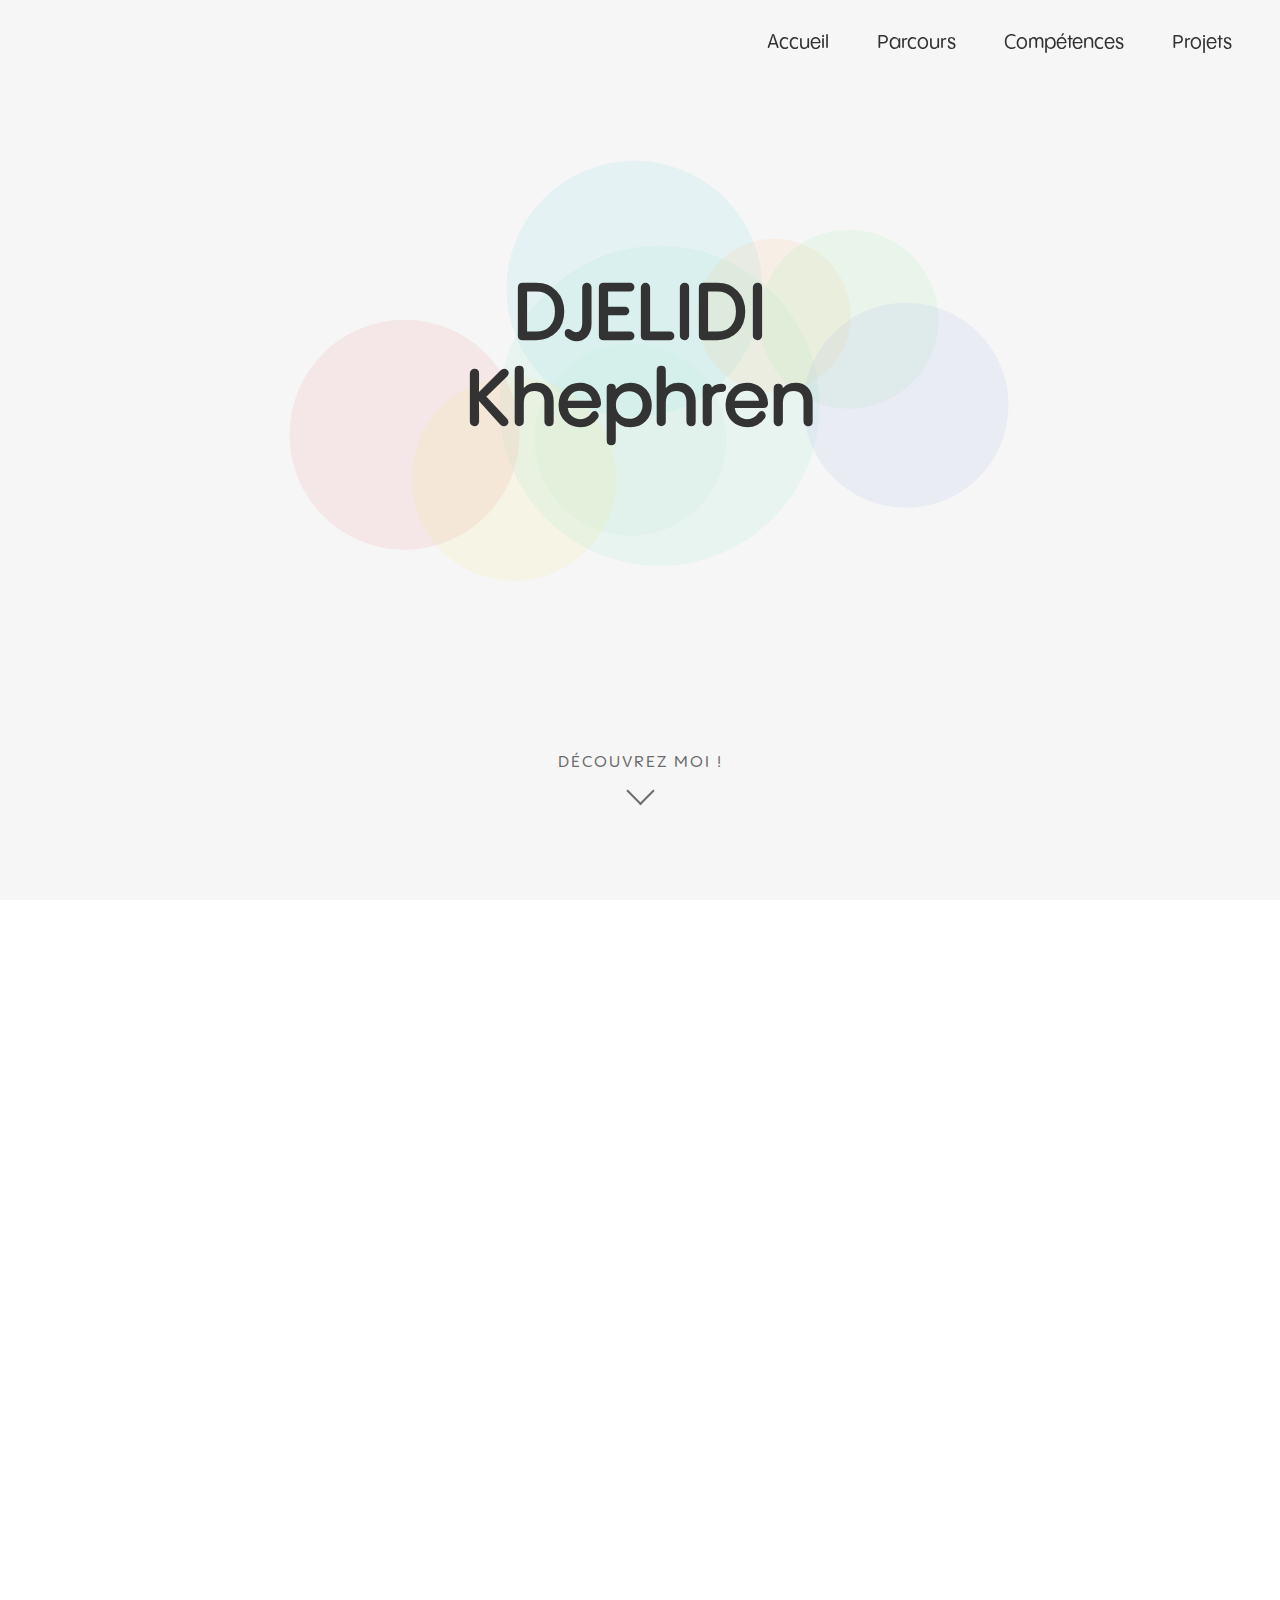
==== commit e614406e: "Add files via upload" ====
--- a/index.html
+++ b/index.html
@@ -22,7 +22,7 @@
             <ul>
                 <li><a href="#home">Accueil</a></li>
                 <li><a href="#parcours">Parcours</a></li>
-                <li><a href="#skill">Skills</a></li>
+                <li><a href="#skill">Compétences</a></li>
                 <li><a href="#projets">Projets</a></li>
             </ul>
         </nav>
@@ -33,8 +33,10 @@
     <div class="side-menu" id="sideMenu">
         <ul>
             <li><a href="#home">Accueil</a></li>
+            <li><a href="#profil">Profil</a></li>
             <li><a href="#parcours">Parcours</a></li>
-            <li><a href="#skill">Skills</a></li>
+            <li><a href="#skill">Compétences</a></li>
+            <li><a href="#bloc">Blocs</a></li>
             <li><a href="#projets">Projets</a></li>
         </ul>
     </div>
@@ -831,4 +833,4 @@
 <script src="js/parcours.js"></script>
 </body>
 
-</html>
+</html>